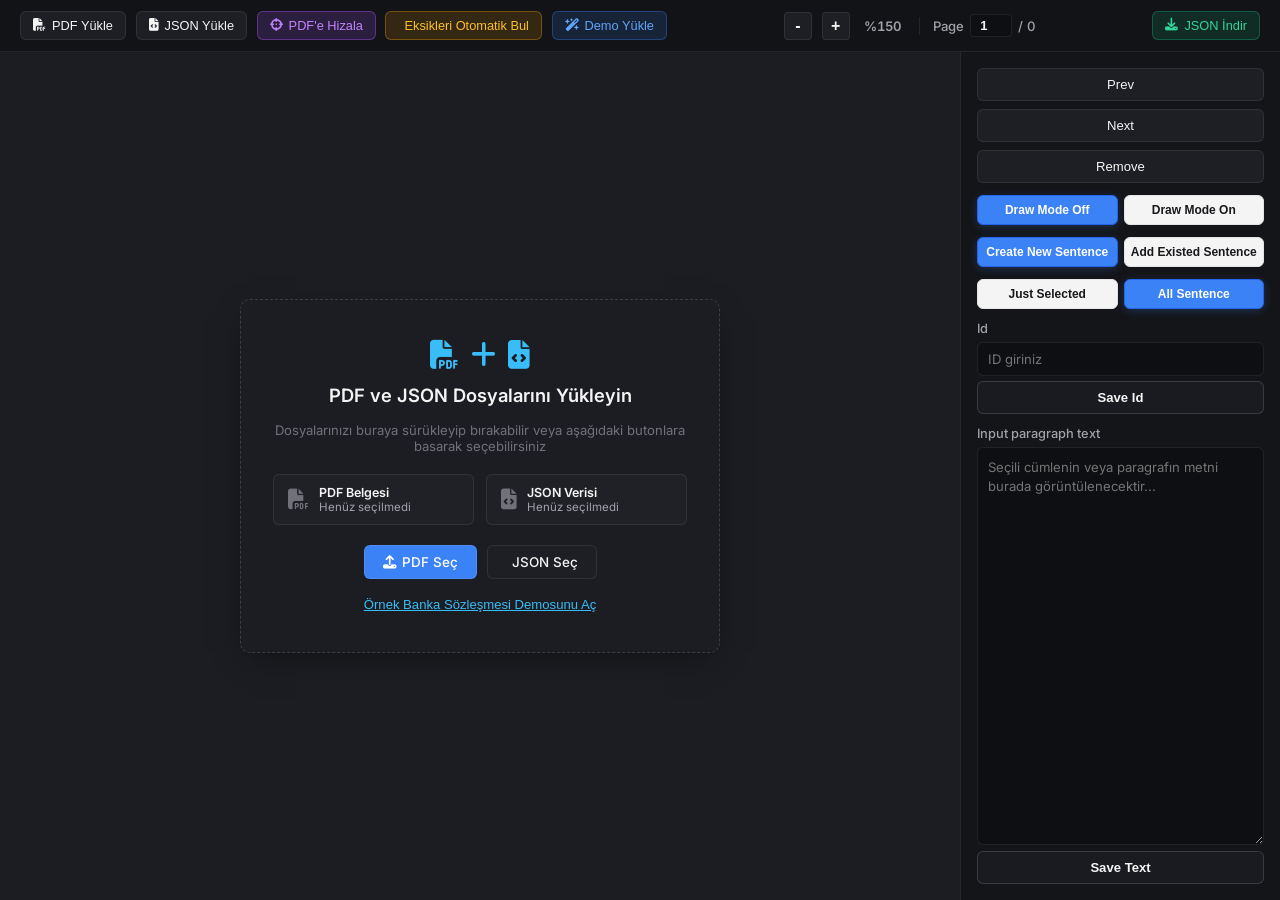
==== index.html @ c57136e9 "feat: PDF & JSON Bounding Box Inspector with advanced NLP sentence segmentation and interactive edit" ====
<!DOCTYPE html>
<html lang="tr">
<head>
  <meta charset="UTF-8">
  <meta name="viewport" content="width=device-width, initial-scale=1.0">
  <meta http-equiv="Cache-Control" content="no-cache, no-store, must-revalidate" />
  <meta http-equiv="Pragma" content="no-cache" />
  <meta http-equiv="Expires" content="0" />
  <title>PDF Sentence & BBox Editor</title>
  <link rel="preconnect" href="https://fonts.googleapis.com">
  <link rel="preconnect" href="https://fonts.gstatic.com">
  <link href="https://fonts.googleapis.com/css2?family=Roboto:wght@300;400;500;700&family=Inter:wght@400;500;600&display=swap" rel="stylesheet">
  <link rel="stylesheet" href="https://cdnjs.cloudflare.com/ajax/libs/font-awesome/6.5.1/css/all.min.css">
  <link rel="stylesheet" href="css/style.css?v=40.0">
  <!-- PDF.js Core library (Local Same-Origin for speed and reliability) -->
  <script src="js/pdf.min.js"></script>
</head>
<body>
  <div class="editor-app">
    <!-- Top Toolbar -->
    <header class="editor-topbar">
      <div class="topbar-left">
        <button type="button" id="top-pdf-btn" class="topbar-btn file-btn" title="PDF Yükle">
          <i class="fa-solid fa-file-pdf"></i> <span id="top-pdf-label">PDF Yükle</span>
        </button>
        <input type="file" id="top-pdf-input" accept=".pdf,application/pdf" style="display:none">
        
        <button type="button" id="top-json-btn" class="topbar-btn file-btn" title="JSON Yükle">
          <i class="fa-solid fa-file-code"></i> <span id="top-json-label">JSON Yükle</span>
        </button>
        <input type="file" id="top-json-input" accept=".json,application/json,text/plain" style="display:none">

        <div id="topbar-status-tag" class="topbar-status-tag hidden"></div>

        <button id="snap-pdf-btn" class="topbar-btn snap-btn" title="Tüm BBox'ları PDF üzerindeki gerçek metin konumlarına tam oturtur">
          <i class="fa-solid fa-crosshairs"></i> PDF'e Hizala
        </button>

        <button id="auto-detect-btn" class="topbar-btn auto-detect-btn" title="PDF üzerindeki kutusuz cümleleri otomatik tespit et">
          <i class="fa-solid fa-sparkles"></i> Eksikleri Otomatik Bul
        </button>

        <button id="demo-btn" class="topbar-btn demo-btn" title="Örnek Sözleşme Verisini Yükle">
          <i class="fa-solid fa-wand-magic-sparkles"></i> Demo Yükle
        </button>
      </div>

      <!-- Center Zoom & Page Controls -->
      <div class="topbar-center">
        <button id="zoom-out-btn" class="zoom-btn" title="Uzaklaştır">-</button>
        <button id="zoom-in-btn" class="zoom-btn" title="Yakınlaştır">+</button>
        <div class="zoom-select-wrap">
          <span id="zoom-value">%150</span>
        </div>
        <div class="topbar-divider"></div>
        <div class="page-nav-wrap">
          <span>Page</span>
          <input type="number" id="page-number-input" min="1" value="1" disabled>
          <span id="page-total-label">/ 0</span>
        </div>
      </div>

      <!-- Topbar Right: Export -->
      <div class="topbar-right">
        <button id="export-json-btn" class="topbar-btn export-btn" title="Düzenlenmiş JSON'u İndir">
          <i class="fa-solid fa-download"></i> JSON İndir
        </button>
      </div>
    </header>

    <!-- Main Workspace -->
    <div class="editor-workspace">
      <!-- Center: PDF Viewport -->
      <main class="pdf-viewport" id="pdf-viewport">
        <!-- Floating notification when PDF is loaded but JSON is not -->
        <div id="viewport-banner" class="viewport-banner hidden">
          <div class="banner-content">
            <i class="fa-solid fa-circle-info banner-icon"></i>
            <span id="banner-text">PDF görüntülendi. Cümleleri ve Bounding Box kutularını görmek için JSON dosyanızı seçin:</span>
            <button type="button" id="banner-json-btn" class="banner-upload-btn">
              <i class="fa-solid fa-file-code"></i> JSON Seç
            </button>
            <input type="file" id="banner-json-input" accept=".json,application/json,text/plain" style="display:none">
          </div>
          <button id="banner-close-btn" class="banner-close-btn" title="Kapat">&times;</button>
        </div>

        <!-- Initial File Drop Prompt -->
        <div id="drop-zone" class="drop-zone">
          <div class="drop-card">
            <div class="drop-icons">
              <i class="fa-solid fa-file-pdf"></i>
              <i class="fa-solid fa-plus"></i>
              <i class="fa-solid fa-file-code"></i>
            </div>
            <h2>PDF ve JSON Dosyalarını Yükleyin</h2>
            <p>Dosyalarınızı buraya sürükleyip bırakabilir veya aşağıdaki butonlara basarak seçebilirsiniz</p>
            
            <!-- Live Selection Status Cards -->
            <div class="selection-status-row">
              <div id="card-status-pdf" class="status-chip waiting">
                <i class="fa-solid fa-file-pdf"></i>
                <div class="chip-info">
                  <span class="chip-title">PDF Belgesi</span>
                  <span id="card-pdf-desc" class="chip-sub">Henüz seçilmedi</span>
                </div>
              </div>
              <div id="card-status-json" class="status-chip waiting">
                <i class="fa-solid fa-file-code"></i>
                <div class="chip-info">
                  <span class="chip-title">JSON Verisi</span>
                  <span id="card-json-desc" class="chip-sub">Henüz seçilmedi</span>
                </div>
              </div>
            </div>

            <div class="drop-actions">
              <button type="button" id="drop-pdf-btn" class="btn-action primary" title="PDF Seç">
                <i class="fa-solid fa-upload"></i> <span id="drop-pdf-btn-text">PDF Seç</span>
              </button>
              <input type="file" id="drop-pdf-input" accept=".pdf,application/pdf" style="display:none">

              <button type="button" id="drop-json-btn" class="btn-action secondary" title="JSON Seç">
                <i class="fa-solid fa-brackets-curly"></i> <span id="drop-json-btn-text">JSON Seç</span>
              </button>
              <input type="file" id="drop-json-input" accept=".json,application/json,text/plain" style="display:none">
            </div>

            <div id="drop-hint-msg" class="drop-hint-msg hidden"></div>

            <button id="drop-demo-btn" class="demo-link-btn">Örnek Banka Sözleşmesi Demosunu Aç</button>
          </div>
        </div>

        <!-- Scrollable PDF pages container -->
        <div id="pdf-scroll-view" class="pdf-scroll-view hidden">
          <!-- Rendered pages & SVG/HTML bounding box overlays injected here -->
        </div>
      </main>

      <!-- Right Sidebar (Tool Panel) -->
      <aside class="editor-sidebar" id="editor-sidebar">
        <!-- Navigation Buttons -->
        <div class="sidebar-section">
          <button id="prev-btn" class="sidebar-btn full-btn">Prev</button>
          <button id="next-btn" class="sidebar-btn full-btn">Next</button>
          <button id="remove-btn" class="sidebar-btn full-btn remove-btn">Remove</button>
        </div>

        <!-- Mode Toggles: Draw Mode -->
        <div class="sidebar-section button-pair">
          <button id="draw-mode-off-btn" class="sidebar-toggle-btn active-blue">Draw Mode Off</button>
          <button id="draw-mode-on-btn" class="sidebar-toggle-btn inactive-white">Draw Mode On</button>
        </div>

        <!-- Mode Toggles: Create / Add Sentence -->
        <div class="sidebar-section button-pair">
          <button id="create-sentence-btn" class="sidebar-toggle-btn active-blue">Create New Sentence</button>
          <button id="add-existed-sentence-btn" class="sidebar-toggle-btn inactive-white">Add Existed Sentence</button>
        </div>

        <!-- Mode Toggles: Visibility Filter -->
        <div class="sidebar-section button-pair">
          <button id="just-selected-btn" class="sidebar-toggle-btn inactive-white">Just Selected</button>
          <button id="all-sentence-btn" class="sidebar-toggle-btn active-blue">All Sentence</button>
        </div>

        <!-- ID Editor Form -->
        <div class="sidebar-section form-block">
          <label class="form-label" for="bbox-id-input">Id</label>
          <input type="text" id="bbox-id-input" class="form-input" placeholder="ID giriniz">
          <button id="save-id-btn" class="sidebar-btn full-btn action-save-btn">Save Id</button>
        </div>

        <!-- Paragraph / Sentence Text Editor Form -->
        <div class="sidebar-section form-block grow-block">
          <label class="form-label" for="bbox-text-input">Input paragraph text</label>
          <textarea id="bbox-text-input" class="form-textarea" placeholder="Seçili cümlenin veya paragrafın metni burada görüntülenecektir..."></textarea>
          <button id="save-text-btn" class="sidebar-btn full-btn action-save-btn">Save Text</button>
        </div>
      </aside>
    </div>
  </div>

  <!-- Toast Notification -->
  <div id="toast-container" class="toast-container"></div>

  <!-- Application Scripts -->
  <script src="js/sentence-splitter.js?v=126.0"></script>
  <script src="js/bbox-parser.js?v=126.0"></script>
  <script src="js/overlay.js?v=126.0"></script>
  <script src="js/pdf-viewer.js?v=126.0"></script>
  <script src="sample_data/sample-data.js?v=126.0"></script>
  <script src="js/app.js?v=126.0"></script>
</body>
</html>
---- css/style.css ----
/* ==========================================================================
   Clean, Minimal & Modern Dark Theme for PDF & JSON BBox Editor
   ========================================================================== */

:root {
  /* Surface Colors */
  --bg-topbar: #121316;
  --bg-viewport: #1c1d22;
  --bg-sidebar: #141518;
  --bg-card: #1c1d22;
  --bg-input: #0e0f12;
  
  /* Text Colors */
  --text-primary: #f4f4f5;
  --text-secondary: #a1a1aa;
  --text-muted: #71717a;
  
  /* Accent & Action Colors */
  --accent-blue: #3b82f6;
  --accent-blue-hover: #2563eb;
  --accent-blue-glow: rgba(59, 130, 246, 0.25);
  
  --btn-dark: #1e1f24;
  --btn-dark-hover: #292a30;
  --btn-dark-border: rgba(255, 255, 255, 0.08);
  --btn-dark-border-hover: rgba(255, 255, 255, 0.16);
  
  --border-subtle: rgba(255, 255, 255, 0.08);
  --border-light: rgba(255, 255, 255, 0.14);
  --border-focus: #3b82f6;
  
  /* Bounding Box Styling */
  --bbox-green-bg: rgba(34, 197, 94, 0.32);
  --bbox-green-border: #22c55e;
  --bbox-active-border: #38bdf8;
  --bbox-active-bg: rgba(56, 189, 248, 0.28);
  --bbox-tag-color: #f43f5e;
  
  /* Dimensions & Radius */
  --sidebar-width: 320px;
  --topbar-height: 52px;
  --radius-sm: 4px;
  --radius-md: 6px;
  --radius-lg: 10px;
  
  --transition: all 0.15s cubic-bezier(0.4, 0, 0.2, 1);
}

*, *::before, *::after {
  box-sizing: border-box;
  margin: 0;
  padding: 0;
}

body {
  font-family: 'Inter', 'Roboto', -apple-system, BlinkMacSystemFont, 'Segoe UI', sans-serif;
  background-color: var(--bg-viewport);
  color: var(--text-primary);
  height: 100vh;
  overflow: hidden;
  user-select: none;
  -webkit-font-smoothing: antialiased;
}

.hidden {
  display: none !important;
}

.visually-hidden-input {
  position: absolute !important;
  width: 1px !important;
  height: 1px !important;
  padding: 0 !important;
  margin: -1px !important;
  overflow: hidden !important;
  clip: rect(0, 0, 0, 0) !important;
  white-space: nowrap !important;
  border: 0 !important;
  opacity: 0 !important;
}

/* App Container */
.editor-app {
  display: flex;
  flex-direction: column;
  height: 100vh;
  overflow: hidden;
}

/* ==========================================================================
   Clean Modern Topbar
   ========================================================================== */

.editor-topbar {
  height: var(--topbar-height);
  background-color: var(--bg-topbar);
  border-bottom: 1px solid var(--border-subtle);
  display: flex;
  align-items: center;
  justify-content: space-between;
  padding: 0 1.25rem;
  z-index: 50;
}

.topbar-left, .topbar-center, .topbar-right {
  display: flex;
  align-items: center;
  gap: 0.6rem;
}

.topbar-btn {
  background: var(--btn-dark);
  color: var(--text-primary);
  border: 1px solid var(--btn-dark-border);
  border-radius: var(--radius-md);
  padding: 6px 12px;
  font-size: 0.8rem;
  font-weight: 500;
  cursor: pointer;
  display: inline-flex;
  align-items: center;
  gap: 6px;
  transition: var(--transition);
}

.topbar-btn:hover {
  background: var(--btn-dark-hover);
  border-color: var(--btn-dark-border-hover);
}


.demo-btn {
  background: rgba(59, 130, 246, 0.15);
  color: #60a5fa;
  border-color: rgba(59, 130, 246, 0.35);
}

.demo-btn:hover {
  background: rgba(59, 130, 246, 0.25);
  border-color: #60a5fa;
}

.snap-btn {
  background: rgba(168, 85, 247, 0.18);
  color: #c084fc;
  border-color: rgba(168, 85, 247, 0.4);
}

.snap-btn:hover {
  background: rgba(168, 85, 247, 0.32);
  border-color: #c084fc;
}

.auto-detect-btn {
  background: rgba(245, 158, 11, 0.15);
  color: #fbbf24;
  border-color: rgba(245, 158, 11, 0.35);
}

.auto-detect-btn:hover {
  background: rgba(245, 158, 11, 0.25);
  border-color: #fbbf24;
}

.export-btn {
  background: rgba(16, 185, 129, 0.15);
  color: #34d399;
  border-color: rgba(16, 185, 129, 0.35);
}

.export-btn:hover {
  background: rgba(16, 185, 129, 0.25);
  border-color: #34d399;
}

/* Center Zoom & Page Navigation */
.zoom-btn {
  background: var(--btn-dark);
  color: var(--text-primary);
  border: 1px solid var(--btn-dark-border);
  width: 28px;
  height: 28px;
  border-radius: var(--radius-sm);
  font-size: 1rem;
  font-weight: 600;
  cursor: pointer;
  display: flex;
  align-items: center;
  justify-content: center;
  line-height: 1;
  transition: var(--transition);
}

.zoom-btn:hover {
  background: var(--btn-dark-hover);
  border-color: var(--btn-dark-border-hover);
}

.zoom-select-wrap {
  font-size: 0.82rem;
  font-weight: 600;
  color: var(--text-secondary);
  padding: 0 4px;
  min-width: 46px;
  text-align: center;
  font-variant-numeric: tabular-nums;
}

.topbar-divider {
  width: 1px;
  height: 18px;
  background: var(--border-subtle);
  margin: 0 4px;
}

.page-nav-wrap {
  display: flex;
  align-items: center;
  gap: 6px;
  font-size: 0.82rem;
  color: var(--text-secondary);
  font-weight: 500;
}

.page-nav-wrap input {
  width: 42px;
  background: var(--bg-input);
  border: 1px solid var(--border-subtle);
  color: var(--text-primary);
  font-weight: 600;
  border-radius: var(--radius-sm);
  padding: 3px 4px;
  text-align: center;
  font-size: 0.82rem;
  outline: none;
  transition: var(--transition);
}

.page-nav-wrap input:focus {
  border-color: var(--border-focus);
}

/* ==========================================================================
   Workspace Layout & Viewport
   ========================================================================== */

.editor-workspace {
  display: flex;
  flex: 1;
  height: calc(100vh - var(--topbar-height));
  overflow: hidden;
}

/* Center PDF Viewport */
.pdf-viewport {
  flex: 1;
  height: 100%;
  background-color: var(--bg-viewport);
  position: relative;
  overflow: hidden;
  display: flex;
  align-items: center;
  justify-content: center;
}

/* Drop Zone */
.drop-zone {
  width: 100%;
  height: 100%;
  display: flex;
  align-items: center;
  justify-content: center;
  padding: 2rem;
}

.drop-card {
  max-width: 480px;
  width: 100%;
  background: var(--bg-card);
  border: 1.5px dashed var(--border-light);
  border-radius: var(--radius-lg);
  padding: 2.5rem 2rem;
  text-align: center;
  display: flex;
  flex-direction: column;
  align-items: center;
  gap: 1rem;
  box-shadow: 0 10px 30px -10px rgba(0, 0, 0, 0.5);
}

.drop-icons {
  display: flex;
  align-items: center;
  gap: 12px;
  font-size: 1.8rem;
  color: #38bdf8;
}

.drop-card h2 {
  font-size: 1.15rem;
  font-weight: 600;
  color: var(--text-primary);
}

.drop-card p {
  font-size: 0.82rem;
  color: var(--text-muted);
}

.drop-actions {
  display: flex;
  gap: 10px;
  margin-top: 4px;
}

.btn-action {
  padding: 8px 18px;
  border-radius: var(--radius-md);
  font-size: 0.84rem;
  font-weight: 500;
  cursor: pointer;
  display: inline-flex;
  align-items: center;
  gap: 6px;
  border: none;
  outline: none;
  font-family: inherit;
  transition: var(--transition);
}

.btn-action.primary {
  background: var(--accent-blue);
  color: #ffffff;
  border: 1px solid rgba(255, 255, 255, 0.1);
}

.btn-action.primary:hover {
  background: var(--accent-blue-hover);
  box-shadow: 0 4px 12px var(--accent-blue-glow);
}

.btn-action.secondary {
  background: var(--btn-dark);
  border: 1px solid var(--border-subtle);
  color: var(--text-primary);
}

.btn-action.secondary:hover {
  background: var(--btn-dark-hover);
}

.demo-link-btn {
  background: none;
  border: none;
  color: #38bdf8;
  font-size: 0.82rem;
  text-decoration: underline;
  cursor: pointer;
  margin-top: 2px;
}

/* Scrollable PDF Pages View */
.pdf-scroll-view {
  width: 100%;
  height: 100%;
  overflow-y: auto;
  overflow-x: auto;
  padding: 2rem;
  display: flex;
  flex-direction: column;
  align-items: center;
  gap: 2rem;
  scroll-behavior: smooth;
}

.pdf-page-wrapper {
  position: relative;
  background: #ffffff;
  box-shadow: 0 12px 32px -4px rgba(0, 0, 0, 0.45), 0 4px 12px rgba(0, 0, 0, 0.25);
  border-radius: 2px;
}

.pdf-canvas {
  display: block;
}

/* Drawing Mode Cursor */
.pdf-page-wrapper.draw-mode {
  cursor: crosshair !important;
}

/* BBox Overlay Layer */
.bbox-overlay-layer {
  position: absolute;
  top: 0;
  left: 0;
  width: 100%;
  height: 100%;
  pointer-events: none;
  z-index: 10;
}

/* Modern Bounding Box */
.bbox-rect {
  position: absolute;
  pointer-events: auto;
  cursor: pointer;
  background-color: var(--bbox-green-bg);
  border: 1px solid var(--bbox-green-border);
  box-sizing: border-box;
  border-radius: 2px;
  transition: background-color 0.12s ease;
}

.bbox-rect:hover {
  background-color: rgba(34, 197, 94, 0.55);
  z-index: 20;
}

/* Active Selected Box (Cyan glow with handles) */
.bbox-rect.active {
  background-color: var(--bbox-active-bg) !important;
  border: 2px solid var(--bbox-active-border) !important;
  z-index: 30 !important;
  box-shadow: 0 0 0 1px var(--bbox-active-border), 0 4px 14px rgba(56, 189, 248, 0.35);
}

/* Other lines of the same sentence when one line is active */
.bbox-rect.same-sentence {
  background-color: rgba(56, 189, 248, 0.22) !important;
  border: 1.5px dashed var(--bbox-active-border) !important;
  z-index: 25 !important;
}

/* Red / Coral ID Badge */
.bbox-tag-badge {
  position: absolute;
  top: -2px;
  right: -22px;
  color: var(--bbox-tag-color);
  font-weight: 700;
  font-size: 12px;
  font-family: 'Inter', sans-serif;
  line-height: 1;
  pointer-events: none;
  text-shadow: 0 0 2px rgba(255,255,255,0.9), 0 0 4px rgba(255,255,255,0.8);
}

/* Active Resize Handles (8 Square Dots) */
.bbox-handle {
  position: absolute;
  width: 7px;
  height: 7px;
  background: #ffffff;
  border: 1.5px solid var(--bbox-active-border);
  border-radius: 1px;
  box-sizing: border-box;
  display: none;
  z-index: 35;
  box-shadow: 0 1px 3px rgba(0,0,0,0.3);
}

.bbox-rect.active .bbox-handle {
  display: block;
}

.bbox-handle.nw { top: -4px; left: -4px; cursor: nwse-resize; }
.bbox-handle.n  { top: -4px; left: calc(50% - 3.5px); cursor: ns-resize; }
.bbox-handle.ne { top: -4px; right: -4px; cursor: nesw-resize; }
.bbox-handle.e  { top: calc(50% - 3.5px); right: -4px; cursor: ew-resize; }
.bbox-handle.se { bottom: -4px; right: -4px; cursor: nwse-resize; }
.bbox-handle.s  { bottom: -4px; left: calc(50% - 3.5px); cursor: ns-resize; }
.bbox-handle.sw { bottom: -4px; left: -4px; cursor: nesw-resize; }
.bbox-handle.w  { top: calc(50% - 3.5px); left: -4px; cursor: ew-resize; }

/* Interactive Drawing Preview Box */
.draw-preview-box {
  position: absolute;
  border: 2px dashed #38bdf8;
  background-color: rgba(56, 189, 248, 0.2);
  pointer-events: none;
  z-index: 40;
}

/* ==========================================================================
   Right Tool Sidebar
   ========================================================================== */

.editor-sidebar {
  width: var(--sidebar-width);
  height: 100%;
  background-color: var(--bg-sidebar);
  border-left: 1px solid var(--border-subtle);
  display: flex;
  flex-direction: column;
  gap: 0.75rem;
  padding: 1rem;
  overflow-y: auto;
  z-index: 20;
}

.sidebar-section {
  display: flex;
  flex-direction: column;
  gap: 0.5rem;
}

/* Full Width Dark Action Buttons */
.sidebar-btn {
  background-color: var(--btn-dark);
  color: var(--text-primary);
  border: 1px solid var(--btn-dark-border);
  border-radius: var(--radius-md);
  padding: 8px 12px;
  font-size: 0.82rem;
  font-weight: 500;
  cursor: pointer;
  text-align: center;
  transition: var(--transition);
}

.sidebar-btn:hover:not(:disabled) {
  background-color: var(--btn-dark-hover);
  border-color: var(--btn-dark-border-hover);
}

.sidebar-btn:disabled {
  opacity: 0.4;
  cursor: not-allowed;
}

.remove-btn:hover:not(:disabled) {
  background-color: rgba(239, 68, 68, 0.15);
  border-color: rgba(239, 68, 68, 0.4);
  color: #f87171;
}

.action-save-btn {
  background-color: #1a1b20;
  border: 1px solid var(--border-light);
  font-weight: 600;
}

.action-save-btn:hover {
  background-color: #24252c;
  border-color: rgba(255, 255, 255, 0.25);
}

/* Toggle Button Pairs */
.button-pair {
  display: grid;
  grid-template-columns: 1fr 1fr;
  gap: 6px;
}

.sidebar-toggle-btn {
  padding: 7px 4px;
  border-radius: var(--radius-md);
  font-size: 0.75rem;
  font-weight: 600;
  cursor: pointer;
  text-align: center;
  border: 1px solid transparent;
  transition: var(--transition);
  white-space: nowrap;
  overflow: hidden;
  text-overflow: ellipsis;
}

/* Active Blue Toggle */
.sidebar-toggle-btn.active-blue {
  background-color: var(--accent-blue) !important;
  color: #ffffff !important;
  border-color: var(--accent-blue-hover) !important;
  box-shadow: 0 2px 8px var(--accent-blue-glow);
}

.sidebar-toggle-btn.active-blue:hover {
  background-color: var(--accent-blue-hover) !important;
}

/* Inactive White / Light Toggle */
.sidebar-toggle-btn.inactive-white {
  background-color: #f4f4f5 !important;
  color: #18181b !important;
  border-color: #e4e4e7 !important;
}

.sidebar-toggle-btn.inactive-white:hover {
  background-color: #e4e4e7 !important;
}

/* Form Blocks */
.form-block {
  display: flex;
  flex-direction: column;
  gap: 0.35rem;
}

.form-label {
  font-size: 0.8rem;
  color: var(--text-secondary);
  font-weight: 500;
}

.form-input {
  background-color: var(--bg-input);
  border: 1px solid var(--border-subtle);
  color: var(--text-primary);
  border-radius: var(--radius-md);
  padding: 8px 10px;
  font-size: 0.82rem;
  outline: none;
  font-family: inherit;
  transition: var(--transition);
}

.form-input:focus {
  border-color: var(--border-focus);
  box-shadow: 0 0 0 2px var(--accent-blue-glow);
}

.grow-block {
  flex: 1;
  display: flex;
  flex-direction: column;
}

.form-textarea {
  flex: 1;
  min-height: 180px;
  background-color: var(--bg-input);
  border: 1px solid var(--border-subtle);
  color: var(--text-primary);
  border-radius: var(--radius-md);
  padding: 10px;
  font-size: 0.82rem;
  line-height: 1.5;
  outline: none;
  resize: vertical;
  font-family: inherit;
  transition: var(--transition);
}

.form-textarea:focus {
  border-color: var(--border-focus);
  box-shadow: 0 0 0 2px var(--accent-blue-glow);
}

/* Selection Status Row inside Drop Card */
.selection-status-row {
  display: flex;
  gap: 12px;
  width: 100%;
  margin-top: 4px;
}

.status-chip {
  flex: 1;
  display: flex;
  align-items: center;
  gap: 10px;
  padding: 10px 14px;
  border-radius: var(--radius-md);
  border: 1px solid var(--border-subtle);
  background: rgba(255, 255, 255, 0.02);
  text-align: left;
  transition: var(--transition);
}

.status-chip.waiting {
  border-color: rgba(255, 255, 255, 0.08);
  color: var(--text-muted);
}

.status-chip.waiting i {
  font-size: 1.3rem;
  color: var(--text-muted);
}

.status-chip.loaded {
  border-color: rgba(16, 185, 129, 0.4);
  background: rgba(16, 185, 129, 0.08);
}

.status-chip.loaded i {
  font-size: 1.3rem;
  color: #10b981;
}

.chip-info {
  display: flex;
  flex-direction: column;
  overflow: hidden;
}

.chip-title {
  font-size: 0.78rem;
  font-weight: 600;
  color: var(--text-primary);
}

.chip-sub {
  font-size: 0.72rem;
  color: var(--text-secondary);
  white-space: nowrap;
  overflow: hidden;
  text-overflow: ellipsis;
  max-width: 160px;
}

.drop-hint-msg {
  padding: 8px 14px;
  border-radius: var(--radius-md);
  font-size: 0.8rem;
  font-weight: 500;
  width: 100%;
  text-align: center;
  margin-top: 4px;
  animation: fadeIn 0.2s ease;
}

.drop-hint-msg.info {
  background: rgba(59, 130, 246, 0.12);
  color: #93c5fd;
  border: 1px solid rgba(59, 130, 246, 0.25);
}

.drop-hint-msg.success {
  background: rgba(16, 185, 129, 0.12);
  color: #6ee7b7;
  border: 1px solid rgba(16, 185, 129, 0.25);
}

.drop-hint-msg.error {
  background: rgba(239, 68, 68, 0.12);
  color: #fca5a5;
  border: 1px solid rgba(239, 68, 68, 0.25);
}

/* Floating Viewport Banner */
.viewport-banner {
  position: absolute;
  top: 14px;
  left: 50%;
  transform: translateX(-50%);
  background: rgba(18, 19, 22, 0.94);
  backdrop-filter: blur(12px);
  border: 1px solid rgba(59, 130, 246, 0.4);
  box-shadow: 0 8px 24px rgba(0, 0, 0, 0.6);
  border-radius: var(--radius-lg);
  padding: 8px 16px;
  z-index: 100;
  display: flex;
  align-items: center;
  gap: 16px;
  animation: fadeIn 0.2s ease;
}

.banner-content {
  display: flex;
  align-items: center;
  gap: 10px;
  font-size: 0.84rem;
  color: var(--text-primary);
}

.banner-icon {
  color: #38bdf8;
  font-size: 1.1rem;
}

.banner-upload-btn {
  background: var(--accent-blue);
  color: #ffffff;
  padding: 4px 12px;
  border-radius: var(--radius-md);
  font-size: 0.78rem;
  font-weight: 600;
  cursor: pointer;
  display: inline-flex;
  align-items: center;
  gap: 5px;
  transition: var(--transition);
}

.banner-upload-btn:hover {
  background: var(--accent-blue-hover);
}

.banner-close-btn {
  background: none;
  border: none;
  color: var(--text-muted);
  font-size: 1.2rem;
  cursor: pointer;
  line-height: 1;
  padding: 0 4px;
}

.banner-close-btn:hover {
  color: var(--text-primary);
}

/* Topbar Status Tag */
.topbar-status-tag {
  display: inline-flex;
  align-items: center;
  gap: 6px;
  background: rgba(255, 255, 255, 0.05);
  border: 1px solid var(--border-subtle);
  border-radius: var(--radius-md);
  padding: 4px 10px;
  font-size: 0.75rem;
  color: var(--text-secondary);
}

.topbar-status-tag .file-pill {
  display: inline-flex;
  align-items: center;
  gap: 4px;
  color: #38bdf8;
}

/* Toast Notification */
.toast-container {
  position: fixed;
  top: 64px;
  right: 20px;
  display: flex;
  flex-direction: column;
  gap: 8px;
  z-index: 99999;
  pointer-events: none;
}

.toast {
  background: #18191e;
  color: #ffffff;
  border: 1px solid var(--border-light);
  padding: 10px 18px;
  border-radius: var(--radius-md);
  font-size: 0.82rem;
  font-weight: 500;
  box-shadow: 0 10px 30px rgba(0, 0, 0, 0.6);
  display: flex;
  align-items: center;
  gap: 10px;
  animation: fadeIn 0.18s ease;
  pointer-events: auto;
}

.toast.success { 
  border-left: 4px solid #10b981; 
  background: #13221c;
}
.toast.error { 
  border-left: 4px solid #ef4444; 
  background: #251417;
}
.toast.info { 
  border-left: 4px solid #3b82f6; 
  background: #121e2e;
}

@keyframes fadeIn {
  from { opacity: 0; transform: translateY(6px); }
  to { opacity: 1; transform: translateY(0); }
}

/* Modern Minimal Scrollbar */
::-webkit-scrollbar {
  width: 5px;
  height: 5px;
}
::-webkit-scrollbar-track {
  background: transparent;
}
::-webkit-scrollbar-thumb {
  background: rgba(255, 255, 255, 0.12);
  border-radius: 3px;
}
::-webkit-scrollbar-thumb:hover {
  background: rgba(255, 255, 255, 0.22);
}
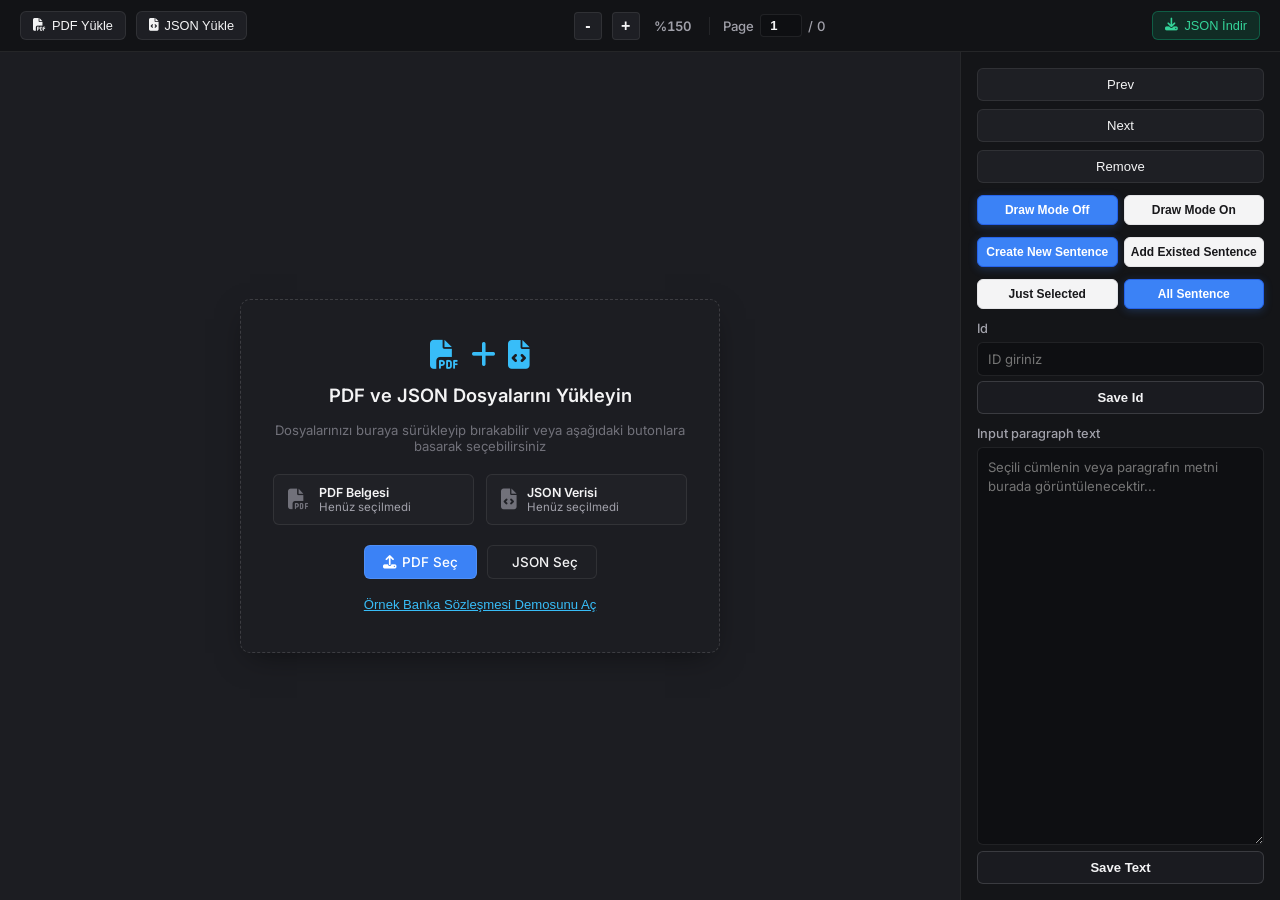
==== commit 7e334b05: "refactor: remove Snap PDF, Auto Detect, and Demo buttons from topbar" ====
--- a/index.html
+++ b/index.html
@@ -31,18 +31,6 @@
         <input type="file" id="top-json-input" accept=".json,application/json,text/plain" style="display:none">
 
         <div id="topbar-status-tag" class="topbar-status-tag hidden"></div>
-
-        <button id="snap-pdf-btn" class="topbar-btn snap-btn" title="Tüm BBox'ları PDF üzerindeki gerçek metin konumlarına tam oturtur">
-          <i class="fa-solid fa-crosshairs"></i> PDF'e Hizala
-        </button>
-
-        <button id="auto-detect-btn" class="topbar-btn auto-detect-btn" title="PDF üzerindeki kutusuz cümleleri otomatik tespit et">
-          <i class="fa-solid fa-sparkles"></i> Eksikleri Otomatik Bul
-        </button>
-
-        <button id="demo-btn" class="topbar-btn demo-btn" title="Örnek Sözleşme Verisini Yükle">
-          <i class="fa-solid fa-wand-magic-sparkles"></i> Demo Yükle
-        </button>
       </div>
 
       <!-- Center Zoom & Page Controls -->
@@ -186,11 +174,12 @@
   <div id="toast-container" class="toast-container"></div>
 
   <!-- Application Scripts -->
-  <script src="js/sentence-splitter.js?v=126.0"></script>
-  <script src="js/bbox-parser.js?v=126.0"></script>
-  <script src="js/overlay.js?v=126.0"></script>
-  <script src="js/pdf-viewer.js?v=126.0"></script>
-  <script src="sample_data/sample-data.js?v=126.0"></script>
-  <script src="js/app.js?v=126.0"></script>
+  <script src="js/table-classifier.js?v=127.0"></script>
+  <script src="js/sentence-splitter.js?v=127.0"></script>
+  <script src="js/bbox-parser.js?v=127.0"></script>
+  <script src="js/overlay.js?v=127.0"></script>
+  <script src="js/pdf-viewer.js?v=127.0"></script>
+  <script src="sample_data/sample-data.js?v=127.0"></script>
+  <script src="js/app.js?v=127.0"></script>
 </body>
 </html>
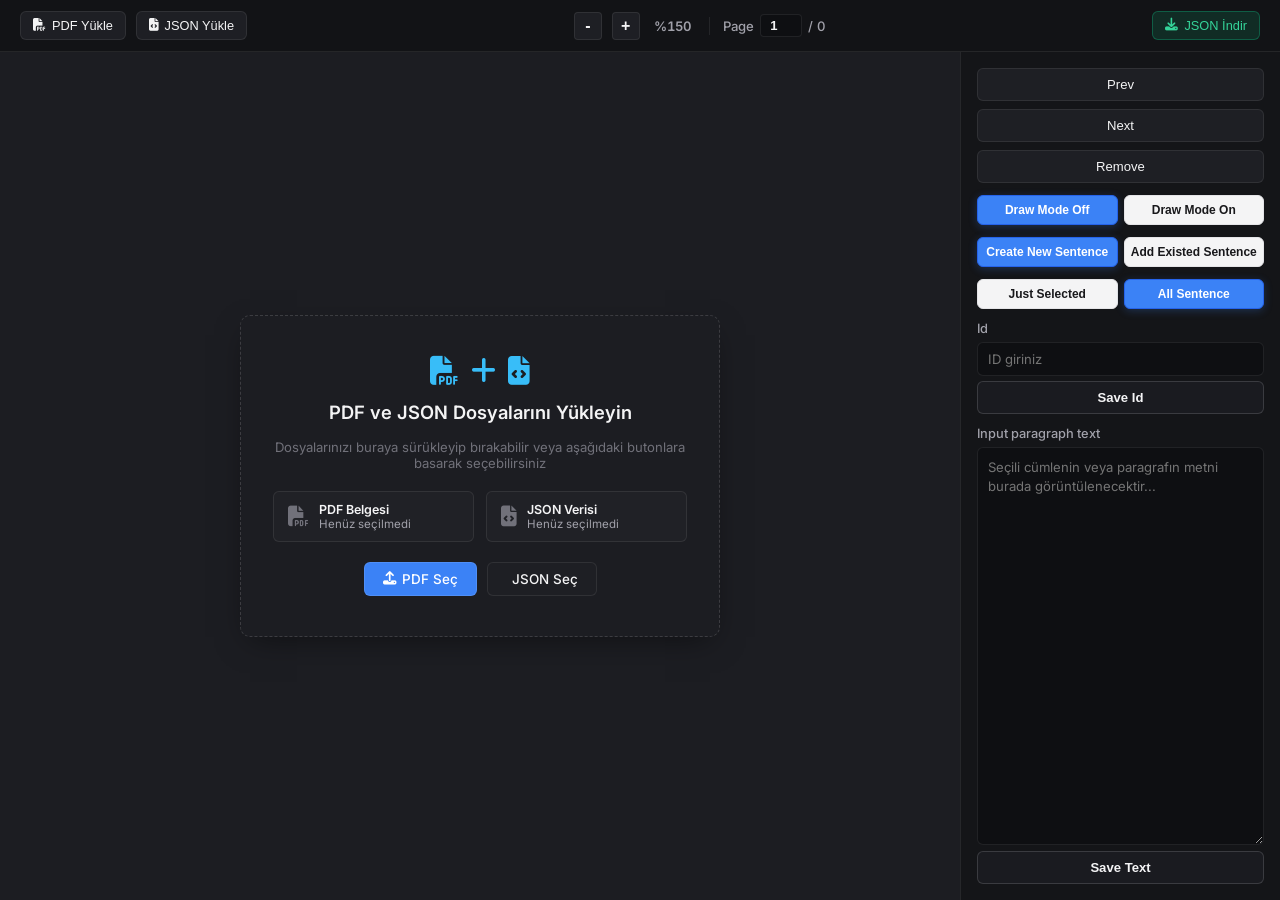
==== commit 8b2b3c1c: "clean: remove backend code and listeners for snap, auto-detect, and demo" ====
--- a/index.html
+++ b/index.html
@@ -115,8 +115,6 @@
             </div>
 
             <div id="drop-hint-msg" class="drop-hint-msg hidden"></div>
-
-            <button id="drop-demo-btn" class="demo-link-btn">Örnek Banka Sözleşmesi Demosunu Aç</button>
           </div>
         </div>
 
@@ -179,7 +177,6 @@
   <script src="js/bbox-parser.js?v=127.0"></script>
   <script src="js/overlay.js?v=127.0"></script>
   <script src="js/pdf-viewer.js?v=127.0"></script>
-  <script src="sample_data/sample-data.js?v=127.0"></script>
   <script src="js/app.js?v=127.0"></script>
 </body>
 </html>
